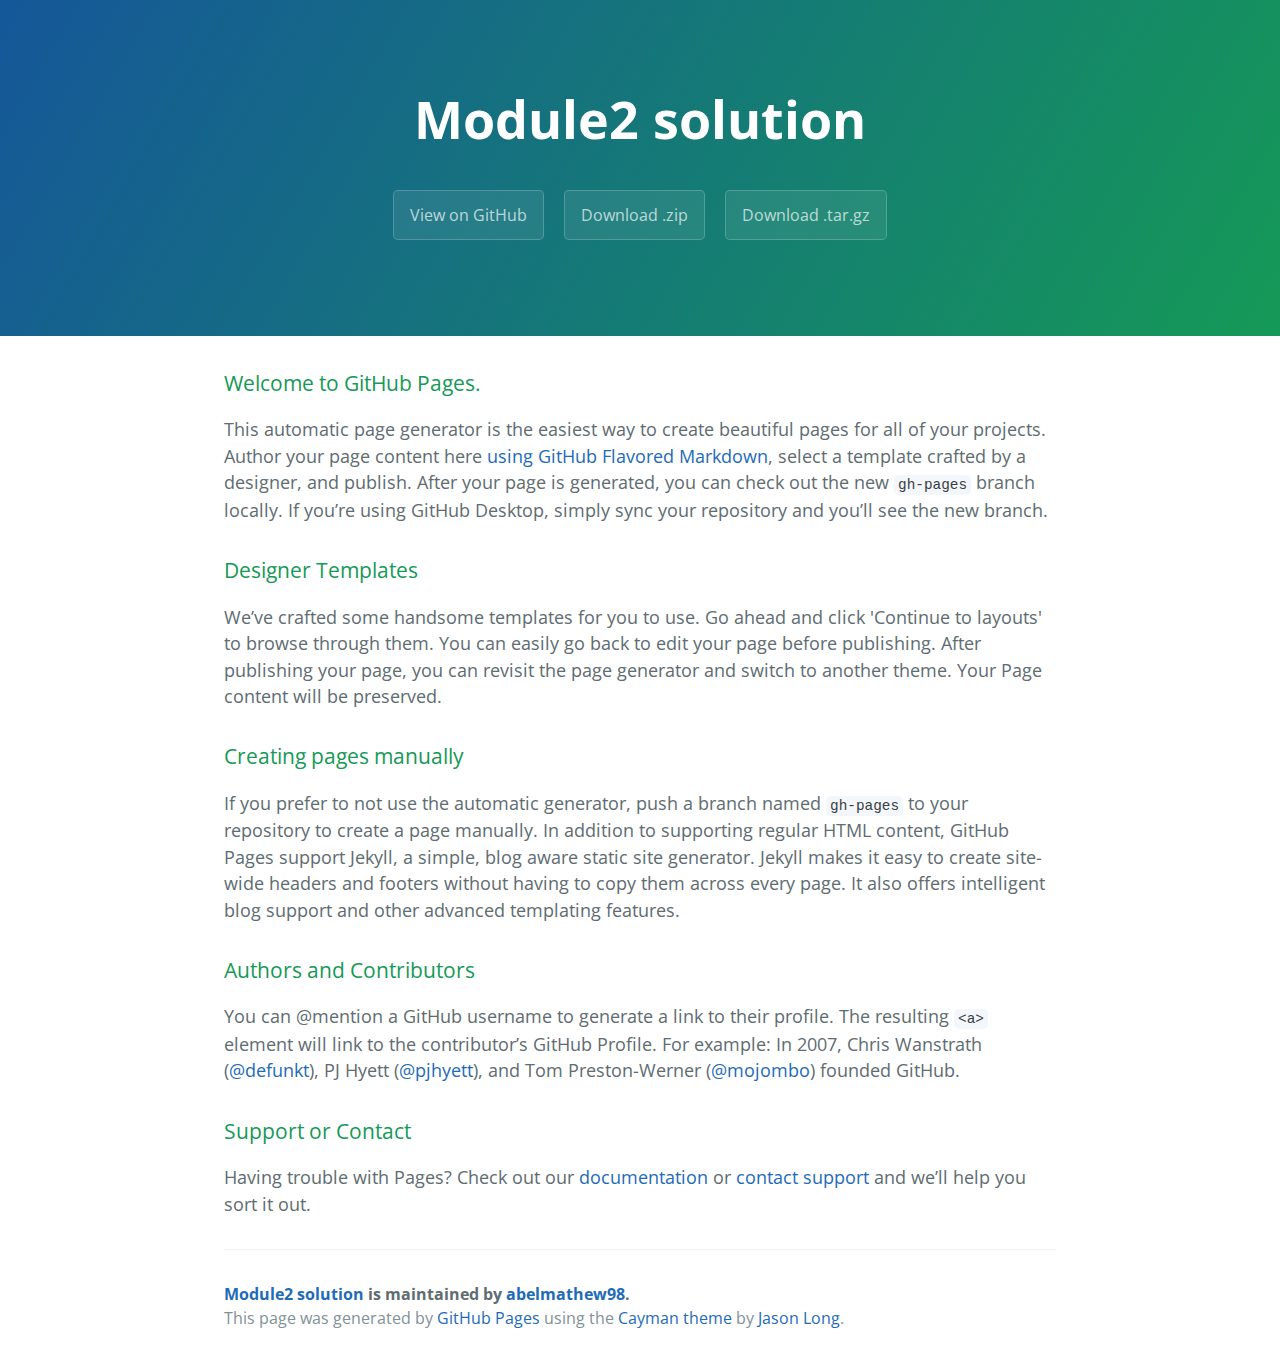
==== index.html @ b8a82865 "Create gh-pages branch via GitHub" ====
<!DOCTYPE html>
<html lang="en-us">
  <head>
    <meta charset="UTF-8">
    <title>Module2 solution by abelmathew98</title>
    <meta name="viewport" content="width=device-width, initial-scale=1">
    <link rel="stylesheet" type="text/css" href="stylesheets/normalize.css" media="screen">
    <link href='https://fonts.googleapis.com/css?family=Open+Sans:400,700' rel='stylesheet' type='text/css'>
    <link rel="stylesheet" type="text/css" href="stylesheets/stylesheet.css" media="screen">
    <link rel="stylesheet" type="text/css" href="stylesheets/github-light.css" media="screen">
  </head>
  <body>
    <section class="page-header">
      <h1 class="project-name">Module2 solution</h1>
      <h2 class="project-tagline"></h2>
      <a href="https://github.com/abelmathew98/module2_solution" class="btn">View on GitHub</a>
      <a href="https://github.com/abelmathew98/module2_solution/zipball/master" class="btn">Download .zip</a>
      <a href="https://github.com/abelmathew98/module2_solution/tarball/master" class="btn">Download .tar.gz</a>
    </section>

    <section class="main-content">
      <h3>
<a id="welcome-to-github-pages" class="anchor" href="#welcome-to-github-pages" aria-hidden="true"><span aria-hidden="true" class="octicon octicon-link"></span></a>Welcome to GitHub Pages.</h3>
<p>This automatic page generator is the easiest way to create beautiful pages for all of your projects. Author your page content here <a href="https://guides.github.com/features/mastering-markdown/">using GitHub Flavored Markdown</a>, select a template crafted by a designer, and publish. After your page is generated, you can check out the new <code>gh-pages</code> branch locally. If you’re using GitHub Desktop, simply sync your repository and you’ll see the new branch.</p>
<h3>
<a id="designer-templates" class="anchor" href="#designer-templates" aria-hidden="true"><span aria-hidden="true" class="octicon octicon-link"></span></a>Designer Templates</h3>
<p>We’ve crafted some handsome templates for you to use. Go ahead and click 'Continue to layouts' to browse through them. You can easily go back to edit your page before publishing. After publishing your page, you can revisit the page generator and switch to another theme. Your Page content will be preserved.</p>
<h3>
<a id="creating-pages-manually" class="anchor" href="#creating-pages-manually" aria-hidden="true"><span aria-hidden="true" class="octicon octicon-link"></span></a>Creating pages manually</h3>
<p>If you prefer to not use the automatic generator, push a branch named <code>gh-pages</code> to your repository to create a page manually. In addition to supporting regular HTML content, GitHub Pages support Jekyll, a simple, blog aware static site generator. Jekyll makes it easy to create site-wide headers and footers without having to copy them across every page. It also offers intelligent blog support and other advanced templating features.</p>
<h3>
<a id="authors-and-contributors" class="anchor" href="#authors-and-contributors" aria-hidden="true"><span aria-hidden="true" class="octicon octicon-link"></span></a>Authors and Contributors</h3>
<p>You can @mention a GitHub username to generate a link to their profile. The resulting <code>&lt;a&gt;</code> element will link to the contributor’s GitHub Profile. For example: In 2007, Chris Wanstrath (<a class="user-mention" data-hovercard-type="user" data-hovercard-url="/users/defunkt/hovercard" data-octo-click="hovercard-link-click" data-octo-dimensions="link_type:self" href="https://github.com/defunkt">@defunkt</a>), PJ Hyett (<a class="user-mention" data-hovercard-type="user" data-hovercard-url="/users/pjhyett/hovercard" data-octo-click="hovercard-link-click" data-octo-dimensions="link_type:self" href="https://github.com/pjhyett">@pjhyett</a>), and Tom Preston-Werner (<a class="user-mention" data-hovercard-type="user" data-hovercard-url="/users/mojombo/hovercard" data-octo-click="hovercard-link-click" data-octo-dimensions="link_type:self" href="https://github.com/mojombo">@mojombo</a>) founded GitHub.</p>
<h3>
<a id="support-or-contact" class="anchor" href="#support-or-contact" aria-hidden="true"><span aria-hidden="true" class="octicon octicon-link"></span></a>Support or Contact</h3>
<p>Having trouble with Pages? Check out our <a href="https://help.github.com/pages">documentation</a> or <a href="https://github.com/contact">contact support</a> and we’ll help you sort it out.</p>

      <footer class="site-footer">
        <span class="site-footer-owner"><a href="https://github.com/abelmathew98/module2_solution">Module2 solution</a> is maintained by <a href="https://github.com/abelmathew98">abelmathew98</a>.</span>

        <span class="site-footer-credits">This page was generated by <a href="https://pages.github.com">GitHub Pages</a> using the <a href="https://github.com/jasonlong/cayman-theme">Cayman theme</a> by <a href="https://twitter.com/jasonlong">Jason Long</a>.</span>
      </footer>

    </section>

  
  </body>
</html>
---- stylesheets/stylesheet.css ----
* {
  box-sizing: border-box; }

body {
  padding: 0;
  margin: 0;
  font-family: "Open Sans", "Helvetica Neue", Helvetica, Arial, sans-serif;
  font-size: 16px;
  line-height: 1.5;
  color: #606c71; }

a {
  color: #1e6bb8;
  text-decoration: none; }
  a:hover {
    text-decoration: underline; }

.btn {
  display: inline-block;
  margin-bottom: 1rem;
  color: rgba(255, 255, 255, 0.7);
  background-color: rgba(255, 255, 255, 0.08);
  border-color: rgba(255, 255, 255, 0.2);
  border-style: solid;
  border-width: 1px;
  border-radius: 0.3rem;
  transition: color 0.2s, background-color 0.2s, border-color 0.2s; }
  .btn + .btn {
    margin-left: 1rem; }

.btn:hover {
  color: rgba(255, 255, 255, 0.8);
  text-decoration: none;
  background-color: rgba(255, 255, 255, 0.2);
  border-color: rgba(255, 255, 255, 0.3); }

@media screen and (min-width: 64em) {
  .btn {
    padding: 0.75rem 1rem; } }

@media screen and (min-width: 42em) and (max-width: 64em) {
  .btn {
    padding: 0.6rem 0.9rem;
    font-size: 0.9rem; } }

@media screen and (max-width: 42em) {
  .btn {
    display: block;
    width: 100%;
    padding: 0.75rem;
    font-size: 0.9rem; }
    .btn + .btn {
      margin-top: 1rem;
      margin-left: 0; } }

.page-header {
  color: #fff;
  text-align: center;
  background-color: #159957;
  background-image: linear-gradient(120deg, #155799, #159957); }

@media screen and (min-width: 64em) {
  .page-header {
    padding: 5rem 6rem; } }

@media screen and (min-width: 42em) and (max-width: 64em) {
  .page-header {
    padding: 3rem 4rem; } }

@media screen and (max-width: 42em) {
  .page-header {
    padding: 2rem 1rem; } }

.project-name {
  margin-top: 0;
  margin-bottom: 0.1rem; }

@media screen and (min-width: 64em) {
  .project-name {
    font-size: 3.25rem; } }

@media screen and (min-width: 42em) and (max-width: 64em) {
  .project-name {
    font-size: 2.25rem; } }

@media screen and (max-width: 42em) {
  .project-name {
    font-size: 1.75rem; } }

.project-tagline {
  margin-bottom: 2rem;
  font-weight: normal;
  opacity: 0.7; }

@media screen and (min-width: 64em) {
  .project-tagline {
    font-size: 1.25rem; } }

@media screen and (min-width: 42em) and (max-width: 64em) {
  .project-tagline {
    font-size: 1.15rem; } }

@media screen and (max-width: 42em) {
  .project-tagline {
    font-size: 1rem; } }

.main-content :first-child {
  margin-top: 0; }
.main-content img {
  max-width: 100%; }
.main-content h1, .main-content h2, .main-content h3, .main-content h4, .main-content h5, .main-content h6 {
  margin-top: 2rem;
  margin-bottom: 1rem;
  font-weight: normal;
  color: #159957; }
.main-content p {
  margin-bottom: 1em; }
.main-content code {
  padding: 2px 4px;
  font-family: Consolas, "Liberation Mono", Menlo, Courier, monospace;
  font-size: 0.9rem;
  color: #383e41;
  background-color: #f3f6fa;
  border-radius: 0.3rem; }
.main-content pre {
  padding: 0.8rem;
  margin-top: 0;
  margin-bottom: 1rem;
  font: 1rem Consolas, "Liberation Mono", Menlo, Courier, monospace;
  color: #567482;
  word-wrap: normal;
  background-color: #f3f6fa;
  border: solid 1px #dce6f0;
  border-radius: 0.3rem; }
  .main-content pre > code {
    padding: 0;
    margin: 0;
    font-size: 0.9rem;
    color: #567482;
    word-break: normal;
    white-space: pre;
    background: transparent;
    border: 0; }
.main-content .highlight {
  margin-bottom: 1rem; }
  .main-content .highlight pre {
    margin-bottom: 0;
    word-break: normal; }
.main-content .highlight pre, .main-content pre {
  padding: 0.8rem;
  overflow: auto;
  font-size: 0.9rem;
  line-height: 1.45;
  border-radius: 0.3rem; }
.main-content pre code, .main-content pre tt {
  display: inline;
  max-width: initial;
  padding: 0;
  margin: 0;
  overflow: initial;
  line-height: inherit;
  word-wrap: normal;
  background-color: transparent;
  border: 0; }
  .main-content pre code:before, .main-content pre code:after, .main-content pre tt:before, .main-content pre tt:after {
    content: normal; }
.main-content ul, .main-content ol {
  margin-top: 0; }
.main-content blockquote {
  padding: 0 1rem;
  margin-left: 0;
  color: #819198;
  border-left: 0.3rem solid #dce6f0; }
  .main-content blockquote > :first-child {
    margin-top: 0; }
  .main-content blockquote > :last-child {
    margin-bottom: 0; }
.main-content table {
  display: block;
  width: 100%;
  overflow: auto;
  word-break: normal;
  word-break: keep-all; }
  .main-content table th {
    font-weight: bold; }
  .main-content table th, .main-content table td {
    padding: 0.5rem 1rem;
    border: 1px solid #e9ebec; }
.main-content dl {
  padding: 0; }
  .main-content dl dt {
    padding: 0;
    margin-top: 1rem;
    font-size: 1rem;
    font-weight: bold; }
  .main-content dl dd {
    padding: 0;
    margin-bottom: 1rem; }
.main-content hr {
  height: 2px;
  padding: 0;
  margin: 1rem 0;
  background-color: #eff0f1;
  border: 0; }

@media screen and (min-width: 64em) {
  .main-content {
    max-width: 64rem;
    padding: 2rem 6rem;
    margin: 0 auto;
    font-size: 1.1rem; } }

@media screen and (min-width: 42em) and (max-width: 64em) {
  .main-content {
    padding: 2rem 4rem;
    font-size: 1.1rem; } }

@media screen and (max-width: 42em) {
  .main-content {
    padding: 2rem 1rem;
    font-size: 1rem; } }

.site-footer {
  padding-top: 2rem;
  margin-top: 2rem;
  border-top: solid 1px #eff0f1; }

.site-footer-owner {
  display: block;
  font-weight: bold; }

.site-footer-credits {
  color: #819198; }

@media screen and (min-width: 64em) {
  .site-footer {
    font-size: 1rem; } }

@media screen and (min-width: 42em) and (max-width: 64em) {
  .site-footer {
    font-size: 1rem; } }

@media screen and (max-width: 42em) {
  .site-footer {
    font-size: 0.9rem; } }
---- stylesheets/github-light.css ----
/*!
 * GitHub Light v0.4.1
 * Copyright (c) 2012 - 2017 GitHub, Inc.
 * Licensed under MIT (https://github.com/primer/github-syntax-theme-generator/blob/master/LICENSE)
 */

.pl-c /* comment, punctuation.definition.comment, string.comment */ {
  color: #6a737d;
}

.pl-c1 /* constant, entity.name.constant, variable.other.constant, variable.language, support, meta.property-name, support.constant, support.variable, meta.module-reference, markup.raw, meta.diff.header, meta.output */,
.pl-s .pl-v /* string variable */ {
  color: #005cc5;
}

.pl-e /* entity */,
.pl-en /* entity.name */ {
  color: #6f42c1;
}

.pl-smi /* variable.parameter.function, storage.modifier.package, storage.modifier.import, storage.type.java, variable.other */,
.pl-s .pl-s1 /* string source */ {
  color: #24292e;
}

.pl-ent /* entity.name.tag, markup.quote */ {
  color: #22863a;
}

.pl-k /* keyword, storage, storage.type */ {
  color: #d73a49;
}

.pl-s /* string */,
.pl-pds /* punctuation.definition.string, source.regexp, string.regexp.character-class */,
.pl-s .pl-pse .pl-s1 /* string punctuation.section.embedded source */,
.pl-sr /* string.regexp */,
.pl-sr .pl-cce /* string.regexp constant.character.escape */,
.pl-sr .pl-sre /* string.regexp source.ruby.embedded */,
.pl-sr .pl-sra /* string.regexp string.regexp.arbitrary-repitition */ {
  color: #032f62;
}

.pl-v /* variable */,
.pl-smw /* sublimelinter.mark.warning */ {
  color: #e36209;
}

.pl-bu /* invalid.broken, invalid.deprecated, invalid.unimplemented, message.error, brackethighlighter.unmatched, sublimelinter.mark.error */ {
  color: #b31d28;
}

.pl-ii /* invalid.illegal */ {
  color: #fafbfc;
  background-color: #b31d28;
}

.pl-c2 /* carriage-return */ {
  color: #fafbfc;
  background-color: #d73a49;
}

.pl-c2::before /* carriage-return */ {
  content: "^M";
}

.pl-sr .pl-cce /* string.regexp constant.character.escape */ {
  font-weight: bold;
  color: #22863a;
}

.pl-ml /* markup.list */ {
  color: #735c0f;
}

.pl-mh /* markup.heading */,
.pl-mh .pl-en /* markup.heading entity.name */,
.pl-ms /* meta.separator */ {
  font-weight: bold;
  color: #005cc5;
}

.pl-mi /* markup.italic */ {
  font-style: italic;
  color: #24292e;
}

.pl-mb /* markup.bold */ {
  font-weight: bold;
  color: #24292e;
}

.pl-md /* markup.deleted, meta.diff.header.from-file, punctuation.definition.deleted */ {
  color: #b31d28;
  background-color: #ffeef0;
}

.pl-mi1 /* markup.inserted, meta.diff.header.to-file, punctuation.definition.inserted */ {
  color: #22863a;
  background-color: #f0fff4;
}

.pl-mc /* markup.changed, punctuation.definition.changed */ {
  color: #e36209;
  background-color: #ffebda;
}

.pl-mi2 /* markup.ignored, markup.untracked */ {
  color: #f6f8fa;
  background-color: #005cc5;
}

.pl-mdr /* meta.diff.range */ {
  font-weight: bold;
  color: #6f42c1;
}

.pl-ba /* brackethighlighter.tag, brackethighlighter.curly, brackethighlighter.round, brackethighlighter.square, brackethighlighter.angle, brackethighlighter.quote */ {
  color: #586069;
}

.pl-sg /* sublimelinter.gutter-mark */ {
  color: #959da5;
}

.pl-corl /* constant.other.reference.link, string.other.link */ {
  text-decoration: underline;
  color: #032f62;
}
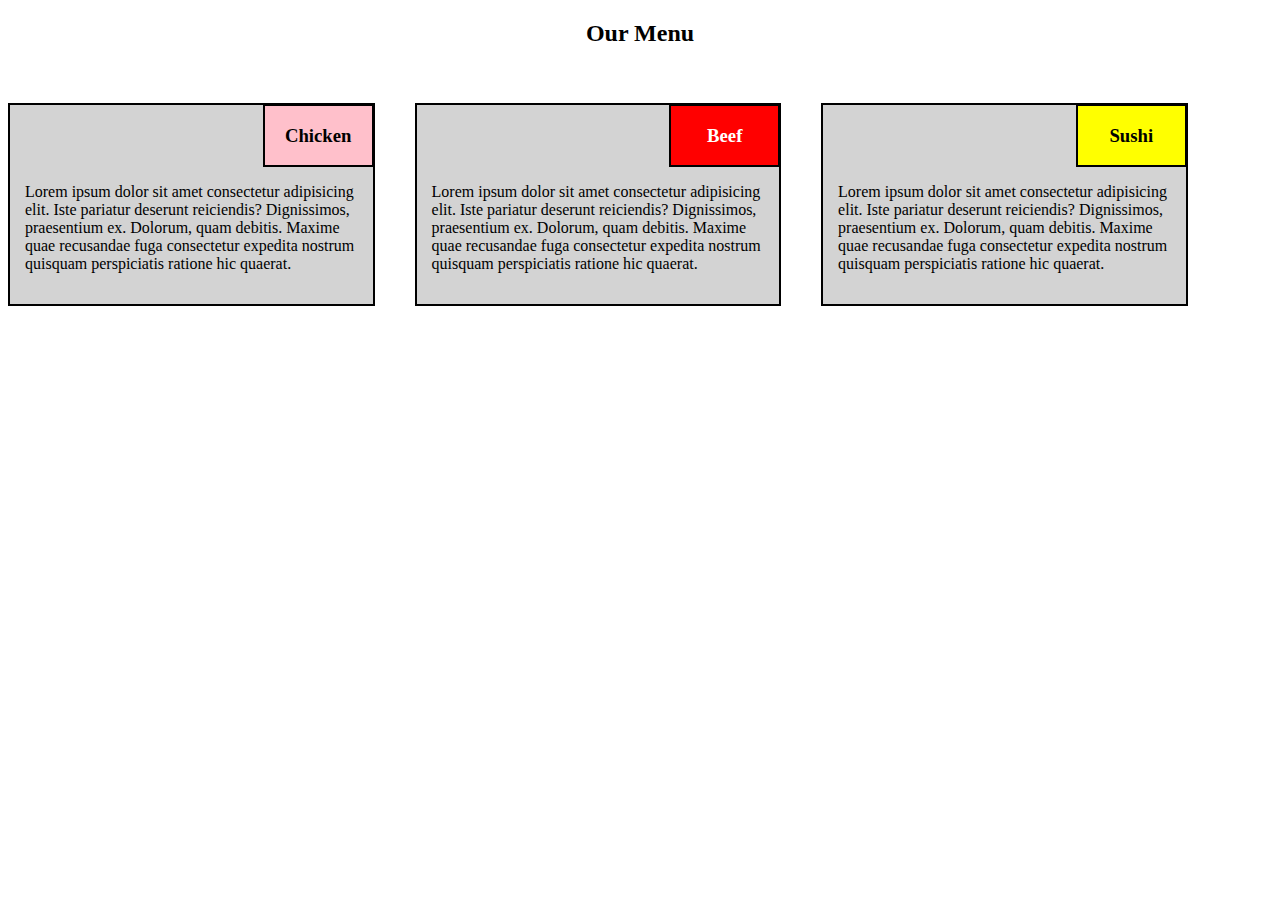
==== commit 05d01866: "Add files via upload" ====
--- a/index.html
+++ b/index.html
@@ -1,48 +1,38 @@
-<!DOCTYPE html>
-<html lang="en-us">
-  <head>
-    <meta charset="UTF-8">
-    <title>Module2 solution by abelmathew98</title>
-    <meta name="viewport" content="width=device-width, initial-scale=1">
-    <link rel="stylesheet" type="text/css" href="stylesheets/normalize.css" media="screen">
-    <link href='https://fonts.googleapis.com/css?family=Open+Sans:400,700' rel='stylesheet' type='text/css'>
-    <link rel="stylesheet" type="text/css" href="stylesheets/stylesheet.css" media="screen">
-    <link rel="stylesheet" type="text/css" href="stylesheets/github-light.css" media="screen">
-  </head>
-  <body>
-    <section class="page-header">
-      <h1 class="project-name">Module2 solution</h1>
-      <h2 class="project-tagline"></h2>
-      <a href="https://github.com/abelmathew98/module2_solution" class="btn">View on GitHub</a>
-      <a href="https://github.com/abelmathew98/module2_solution/zipball/master" class="btn">Download .zip</a>
-      <a href="https://github.com/abelmathew98/module2_solution/tarball/master" class="btn">Download .tar.gz</a>
-    </section>
-
-    <section class="main-content">
-      <h3>
-<a id="welcome-to-github-pages" class="anchor" href="#welcome-to-github-pages" aria-hidden="true"><span aria-hidden="true" class="octicon octicon-link"></span></a>Welcome to GitHub Pages.</h3>
-<p>This automatic page generator is the easiest way to create beautiful pages for all of your projects. Author your page content here <a href="https://guides.github.com/features/mastering-markdown/">using GitHub Flavored Markdown</a>, select a template crafted by a designer, and publish. After your page is generated, you can check out the new <code>gh-pages</code> branch locally. If you’re using GitHub Desktop, simply sync your repository and you’ll see the new branch.</p>
-<h3>
-<a id="designer-templates" class="anchor" href="#designer-templates" aria-hidden="true"><span aria-hidden="true" class="octicon octicon-link"></span></a>Designer Templates</h3>
-<p>We’ve crafted some handsome templates for you to use. Go ahead and click 'Continue to layouts' to browse through them. You can easily go back to edit your page before publishing. After publishing your page, you can revisit the page generator and switch to another theme. Your Page content will be preserved.</p>
-<h3>
-<a id="creating-pages-manually" class="anchor" href="#creating-pages-manually" aria-hidden="true"><span aria-hidden="true" class="octicon octicon-link"></span></a>Creating pages manually</h3>
-<p>If you prefer to not use the automatic generator, push a branch named <code>gh-pages</code> to your repository to create a page manually. In addition to supporting regular HTML content, GitHub Pages support Jekyll, a simple, blog aware static site generator. Jekyll makes it easy to create site-wide headers and footers without having to copy them across every page. It also offers intelligent blog support and other advanced templating features.</p>
-<h3>
-<a id="authors-and-contributors" class="anchor" href="#authors-and-contributors" aria-hidden="true"><span aria-hidden="true" class="octicon octicon-link"></span></a>Authors and Contributors</h3>
-<p>You can @mention a GitHub username to generate a link to their profile. The resulting <code>&lt;a&gt;</code> element will link to the contributor’s GitHub Profile. For example: In 2007, Chris Wanstrath (<a class="user-mention" data-hovercard-type="user" data-hovercard-url="/users/defunkt/hovercard" data-octo-click="hovercard-link-click" data-octo-dimensions="link_type:self" href="https://github.com/defunkt">@defunkt</a>), PJ Hyett (<a class="user-mention" data-hovercard-type="user" data-hovercard-url="/users/pjhyett/hovercard" data-octo-click="hovercard-link-click" data-octo-dimensions="link_type:self" href="https://github.com/pjhyett">@pjhyett</a>), and Tom Preston-Werner (<a class="user-mention" data-hovercard-type="user" data-hovercard-url="/users/mojombo/hovercard" data-octo-click="hovercard-link-click" data-octo-dimensions="link_type:self" href="https://github.com/mojombo">@mojombo</a>) founded GitHub.</p>
-<h3>
-<a id="support-or-contact" class="anchor" href="#support-or-contact" aria-hidden="true"><span aria-hidden="true" class="octicon octicon-link"></span></a>Support or Contact</h3>
-<p>Having trouble with Pages? Check out our <a href="https://help.github.com/pages">documentation</a> or <a href="https://github.com/contact">contact support</a> and we’ll help you sort it out.</p>
-
-      <footer class="site-footer">
-        <span class="site-footer-owner"><a href="https://github.com/abelmathew98/module2_solution">Module2 solution</a> is maintained by <a href="https://github.com/abelmathew98">abelmathew98</a>.</span>
-
-        <span class="site-footer-credits">This page was generated by <a href="https://pages.github.com">GitHub Pages</a> using the <a href="https://github.com/jasonlong/cayman-theme">Cayman theme</a> by <a href="https://twitter.com/jasonlong">Jason Long</a>.</span>
-      </footer>
-
-    </section>
-
-  
-  </body>
-</html>
+<!DOCTYPE html>
+<html lang="en">
+<head>
+    <meta charset="UTF-8">
+    <meta name="viewport" content="width=device-width, initial-scale=1.0">
+    <link rel="stylesheet" href="styles.css">
+    <title>Document</title>
+</head>
+<body>
+    <h2 class="heading">Our Menu</h2>
+    <br>
+    <br>
+    <section class="menu1"> 
+        <div class="subheading1">
+            <h3>Chicken</h3>
+        </div>
+        <div class="content1">
+        <p>Lorem ipsum dolor sit amet consectetur adipisicing elit. Iste pariatur deserunt reiciendis? Dignissimos, praesentium ex. Dolorum, quam debitis. Maxime quae recusandae fuga consectetur expedita nostrum quisquam perspiciatis ratione hic quaerat.</p>
+        </div>
+    </section>
+    <section class="menu2"> 
+        <div class="subheading2">
+            <h3>Beef</h3>
+        </div>
+        <div class="content2">
+        <p>Lorem ipsum dolor sit amet consectetur adipisicing elit. Iste pariatur deserunt reiciendis? Dignissimos, praesentium ex. Dolorum, quam debitis. Maxime quae recusandae fuga consectetur expedita nostrum quisquam perspiciatis ratione hic quaerat.</p>
+        </div>
+    </section>
+    <section class="menu3"> 
+        <div class="subheading3">
+            <h3>Sushi</h3>
+        </div>
+        <div class="content3">
+        <p>Lorem ipsum dolor sit amet consectetur adipisicing elit. Iste pariatur deserunt reiciendis? Dignissimos, praesentium ex. Dolorum, quam debitis. Maxime quae recusandae fuga consectetur expedita nostrum quisquam perspiciatis ratione hic quaerat.</p>
+        </div>
+    </section>
+</body>
+</html>--- a/styles.css
+++ b/styles.css
@@ -0,0 +1,128 @@
+.heading{
+    text-align: center;
+}
+.menu1{
+    position: relative;
+    border: 2px solid black;
+    width: 29%;
+    box-sizing: border-box;
+    background-color: lightgrey;
+    padding: 15px;
+    margin-right: 40px;
+    float:left;
+    
+}
+.subheading1{
+    width: 33.3%;
+    box-sizing: border-box;
+    float: right;
+    clear: right;
+    text-align: center;
+    position: relative;
+    top: -16px;
+    right: -16px;
+    border: 2px solid black;
+    font-weight: bold;
+    background-color: pink;
+}
+.content1{
+    clear: both;
+}
+
+.menu2{
+    position: relative;
+
+    border: 2px solid black;
+    width: 29%;
+    box-sizing: border-box;
+    background-color: lightgrey;
+    padding: 15px;
+    margin-right: 40px;
+    float:left;
+    
+}
+.subheading2{
+    width: 33.3%;
+    float: right;
+    clear: right;
+    box-sizing: border-box;
+    text-align: center;
+    position: relative;
+    top: -16px;
+    right: -16px;
+    border: 2px solid black;
+    font-weight: bolder;
+    color: white;
+    background-color:red;
+}
+.content2{
+    clear: both;
+}
+
+
+
+.menu3{
+    position: relative;
+    border: 2px solid black;
+    width: 29%;
+    box-sizing: border-box;
+    background-color: lightgrey;
+    padding: 15px;
+    margin-right: 40px;
+    float:left;
+    
+}
+.subheading3{
+    width: 33.3%;
+    float: right;
+    clear: right;
+    box-sizing: border-box;
+    text-align: center;
+    position: relative;
+    top: -16px;
+    right: -16px;
+    border: 2px solid black;
+    font-weight: bold;
+    background-color:yellow;
+}
+.content3{
+    clear: both;
+}
+
+
+@media  (min-width:768px) and (max-width:991px){
+    .menu1{
+        width: 45%;
+        float: left;
+        margin-bottom: 50px;
+    }
+    .menu2{
+        width: 45%;
+        float: left;
+        margin-bottom: 50px;
+        margin-right: 0px;
+    }
+    .menu3{
+        clear: both;
+        float: left;
+        width: 94.5%;
+    }
+}
+@media(max-width:767px){
+    .menu1{
+        width: 94%;
+        float: left;
+        margin-bottom: 50px;
+    }
+    .menu2{
+        width: 94%;
+        float: left;
+        margin-bottom: 50px;
+    }
+    .menu3{
+        clear: both;
+        float: left;
+        width: 94%;
+
+    }
+}